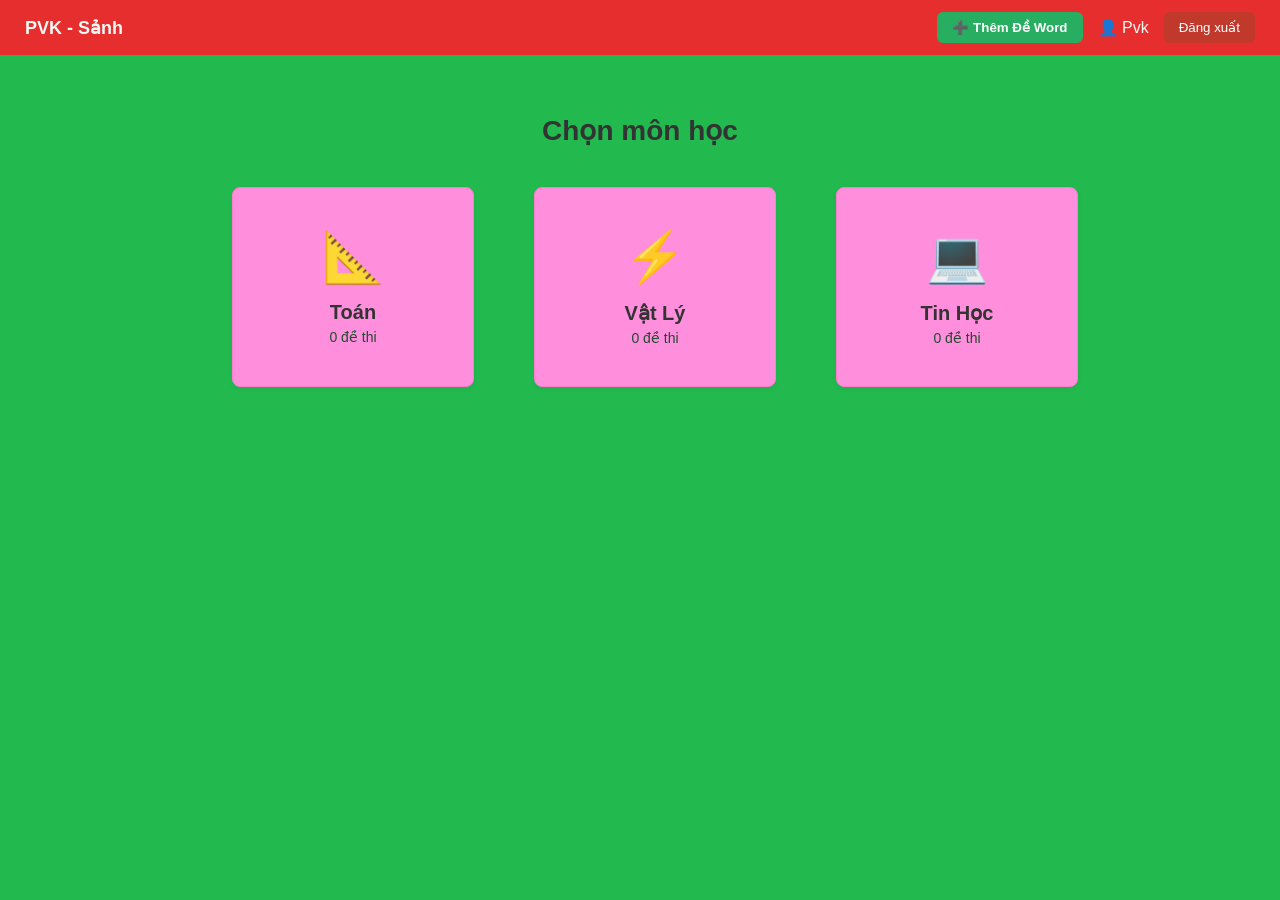
==== index.html @ a51feca7 "wedhuongdentuonglai" ====
<!DOCTYPE html>
<html lang="vi">
<head>
    <meta charset="UTF-8">
    <meta name="viewport" content="width=device-width, initial-scale=1.0">
    <title>Hệ Thống Luyện Đề - PVK</title>
    <link rel="stylesheet" href="style.css">
</head>
<body>
    <div class="snowflake">❄</div>
<div class="snowflake">❄</div>
<div class="snowflake">❄</div>
<div class="snowflake">❄</div>
<div class="snowflake">❄</div>
<div class="snowflake">❄</div>
<div class="snowflake">❄</div>
<div class="snowflake">❄</div>
<div class="snowflake">❄</div>
<div class="snowflake">❄</div>
<div class="snowflake">❄</div>
<div class="snowflake">❄</div>
<div class="snowflake">❄</div>
<div class="snowflake">❄</div>
<div class="snowflake">❄</div>
<div class="snowflake">❄</div>
<div class="snowflake">❄</div>
<div class="snowflake">❄</div>
<div class="snowflake">❄</div>
<div class="snowflake">❄</div>
<div class="snowflake">❄</div>
<div class="snowflake">❄</div>
<div class="snowflake">❄</div>
<div class="snowflake">❄</div>
<div class="snowflake">❄</div>
<div class="snowflake">❄</div>
<div class="snowflake">❄</div>
<div class="snowflake">❄</div>
<div class="snowflake">❄</div>
<div class="snowflake">❄</div>
<div class="snowflake">❄</div>
<div class="snowflake">❄</div>
<div class="snowflake">❄</div>
<div class="snowflake">❄</div>
<div class="snowflake">❄</div>
<div class="snowflake">❄</div>

    <!-- Thanh Menu Trên Cùng (Navbar) -->
    <div class="thanh-menu">
        <div class="logo">PVK - Sảnh</div>
        <div class="nhom-nut">
            <button class="nut-them-de">➕ Thêm Đề Word</button>
            <div class="user-info">👤 Pvk</div>
            <button class="nut-dang-xuat">Đăng xuất</button>
        </div>
    </div>

    <!-- Nội dung chính phía dưới -->
    <div class="noi-dung-chinh">
        <h1 class="tieu-de">Chọn môn học</h1>

        <div class="danh-sach-mon">
            <!-- Ô Môn Toán -->
             <a href="thithu.html" style="text-decoration: none; color: inherit;"></a>
            <div class="the-mon-hoc">
                
                <div class="icon">📐</div>
                <h2 class="ten-mon">Toán</h2>
                <p class="so-de">0 đề thi</p>
            </div>
            </a>

            <!-- Ô Môn Vật Lý -->
             <a href="thithu.html" style="text-decoration: none; color: inherit;"></a>
            <div class="the-mon-hoc">
                <div class="icon">⚡</div>
                <h2 class="ten-mon">Vật Lý</h2>
                <p class="so-de">0 đề thi</p>
            </div>
            </a>
            <!-- Ô Môn Tin Học -->
             <a href="thithu.html" style="text-decoration: none; color: inherit;"></a>
            <div class="the-mon-hoc">
                <div class="icon">💻</div>
                <h2 class="ten-mon">Tin Học</h2>
                <p class="so-de">0 đề thi</p>
            </div>
        </div>
    </div>

</body>
</html>
---- style.css ----
/* Định dạng cơ bản cho toàn trang */
body {
    font-family: Arial, sans-serif;
    background-color: #22b94f;
    margin: 0;
    padding: 0;
}

/* 1. Trang trí Thanh Menu Màu Hồng */
.thanh-menu {
    background-color: #e72e2e; /* Màu hồng đậm giống ảnh mẫu */
    color: rgb(242, 248, 244);
    display: flex;
    justify-content: space-between;
    align-items: center;
    padding: 12px 25px;
}

.logo {
    font-size: 18px;
    font-weight: bold;
}

.nhom-nut {
    display: flex;
    align-items: center;
    gap: 15px;
}

/* Nút Thêm Đề Word Màu Xanh Lá */
.nut-them-de {
    background-color: #27ae60;
    color: white;
    border: none;
    padding: 8px 15px;
    border-radius: 6px;
    cursor: pointer;
    font-weight: bold;
}

/* Nút Đăng Xuất Màu Đỏ Đậm */
.nut-dang-xuat {
    background-color: #c0392b;
    color: white;
    border: none;
    padding: 8px 15px;
    border-radius: 6px;
    cursor: pointer;
}

/* 2. Phần nội dung các môn học */
.noi-dung-chinh {
    display: flex;
    flex-direction: column;
    align-items: center;
    padding: 40px 20px;
}

.tieu-de {
    color: #333;
    font-size: 28px;
    margin-bottom: 40px;
}

/* Xếp các ô môn học nằm NGANG hàng nhau */
.danh-sach-mon {
    display: flex;
    flex-direction: row; /* Hàng ngang */
    justify-content: center;
    gap: 30px;
    width: 100%;
    max-width: 1000px;
}

/* Định dạng từng ô vuông môn học */
.the-mon-hoc {
    background-color: rgb(255, 142, 221);
    border: 1px solid #fd7ccc;
    border-radius: 8px;
    padding: 40px;
    width: 160px;
    text-align: center;
    box-shadow: 0 2px 5px rgba(0,0,0,0.05);
    cursor: pointer;
    transition: transform 0.2s;
}

.the-mon-hoc:hover {
    transform: translateY(-3px);
}

.icon {
    font-size: 50px;
    margin-bottom: 15px;
}

.ten-mon {
    font-size: 20px;
    color: #333;
    margin: 0 0 5px 0;
}

.so-de {
    color: #20492e;
    font-size: 14px;
    margin: 0;
}
/* --- PHẦN TRANG TRÍ FORM ĐĂNG NHẬP --- */
.hop-dang-nhap {
    background-color: white;
    padding: 40px 30px;
    border-radius: 20px; /* Bo góc tròn sâu giống ảnh mẫu */
    box-shadow: 0 10px 25px rgba(0, 0, 0, 0.1);
    width: 100%;
    max-width: 400px;
    margin: 80px auto;
    text-align: center;
}

.tieu-de-form {
    color: #1a252f;
    font-size: 26px;
    margin-bottom: 25px;
}

.nhom-tab {
    display: flex;
    background-color: #f077e0;
    padding: 5px;
    border-radius: 8px;
    margin-bottom: 25px;
}

.tab-btn {
    flex: 1;
    border: none;
    padding: 10px;
    border-radius: 6px;
    background: none;
    cursor: pointer;
    font-weight: bold;
    color: #4e83d3;
}

/* Nút Đăng nhập đang được chọn màu xanh dương */
.tab-btn.active {
    background-color: #2563eb;
    color: white;
}

.form-group {
    text-align: left;
    margin-bottom: 18px;
}

.form-group label {
    display: block;
    font-weight: bold;
    margin-bottom: 8px;
    color: #2d3748;
}

.form-group input {
    width: 100%;
    padding: 12px;
    border: 1px solid #cbd5e1;
    border-radius: 8px;
    box-sizing: border-box;
    font-size: 16px;
}

.nut-xac-nhan {
    width: 100%;
    background-color: #2563eb; /* Màu xanh chuẩn ảnh mẫu */
    color: white;
    border: none;
    padding: 14px;
    border-radius: 8px;
    font-size: 16px;
    font-weight: bold;
    cursor: pointer;
    margin-top: 10px;
}

.bao-loi {
    color: #161ae2; /* Màu đỏ báo lỗi */
    font-weight: bold;
    margin-top: 15px;
    font-size: 15px;
}
/* --- 4. TRANG LÀM BÀI THI (THI) --- */
.thanh-trang-thai { 
    width: 100%; 
    max-width: 1200px; 
    margin: 10px auto; 
    display: flex; 
    justify-content: space-between; 
    align-items: center; 
    background-color: #1e293b; 
    color: white; 
    padding: 15px 20px; 
    border-radius: 8px; 
    box-sizing: border-box; 
}

.dong-ho { 
    font-size: 18px; 
    font-weight: bold; 
    color: #f59e0b; /* Màu vàng nổi bật của đồng hồ */
}

.ket-qua-cham { 
    font-size: 18px; 
    font-weight: bold; 
    background-color: #10b981; /* Màu xanh lá cây báo kết quả */
    padding: 8px 15px; 
    border-radius: 6px; 
}

.giao-dien-thi { 
    display: flex; 
    max-width: 1200px; 
    margin: 20px auto; 
    gap: 20px; 
    padding: 10px; 
}

/* Cột danh sách số câu hỏi bên trái */
.cot-cau-hoi { 
    width: 250px; 
    background-color: white; 
    padding: 20px; 
    border-radius: 12px; 
    box-shadow: 0 4px 6px rgba(0,0,0,0.05); 
}

.cac-o-so { 
    display: grid; 
    grid-template-columns: repeat(4, 1fr); 
    gap: 10px; 
    margin-top: 15px; 
}

.o-so { 
    padding: 10px; 
    border: 1px solid #cbd5e1; 
    background-color: white; 
    border-radius: 6px; 
    cursor: pointer; 
    font-weight: bold; 
}

.o-so.active { 
    border: 2px solid #2563eb; /* Ô câu hỏi đang làm sẽ có viền xanh */
}

/* Cột nội dung câu hỏi bên phải */
.cot-noi-dung { 
    flex: 1; 
    display: flex; 
    flex-direction: column; 
    gap: 20px; 
}

.khung-cau-hoi { 
    background-color: white; 
    padding: 25px; 
    border-radius: 12px; 
    box-shadow: 0 4px 6px rgba(0,0,0,0.05); 
}

.dang-cau { 
    color: #805ad5; /* Chữ màu tím hiển thị dạng câu hỏi */
    font-weight: bold; 
    font-size: 14px; 
    margin-top: 0; 
}

.de-bai { 
    font-size: 18px; 
    line-height: 1.6; 
}

.cac-phuong-an label { 
    display: block; 
    padding: 10px; 
    background-color: #f8fafc; 
    margin-top: 8px; 
    border-radius: 6px; 
    cursor: pointer; 
}

/* Ô nhập chữ cho câu hỏi trả lời ngắn */
.o-tra-loi-ngan input { 
    width: 100%; 
    padding: 12px; 
    border: 1px solid #cbd5e1; 
    border-radius: 6px; 
    font-size: 16px; 
}

.nut-nop-bai { 
    background-color: #e715c4; /* Nút nộp bài màu hồng */
    color: white; 
    border: none; 
    padding: 15px; 
    font-size: 18px; 
    font-weight: bold; 
    border-radius: 8px; 
    cursor: pointer; 
}
/* Giữ cố định bảng số câu hỏi bên trái khi cuộn chuột làm bài */
.cot-cau-hoi {
    position: sticky;
    top: 20px;
    height: fit-content;
}
/* Định hình hạt tuyết */
.snowflake {
  color: #fff;
  font-size: 1.5em;
  font-family: Arial, sans-serif;
  text-shadow: 0 0 5px rgba(0,0,0,0.1);
  position: fixed;
  top: -10%;
  z-index: 9999;
  user-select: none;
  cursor: default;
  animation-name: snowflakes-fall, snowflakes-shake;
  animation-duration: 10s, 3s;
  animation-timing-function: linear, ease-in-out;
  animation-iteration-count: infinite, infinite;
  animation-play-state: running, running;
}

/* Chia thời gian rơi khác nhau cho từng hạt tự nhiên hơn */
.snowflake:nth-of-type(1) { left: 10%; animation-delay: 0s, 0s; }
.snowflake:nth-of-type(2) { left: 30%; animation-delay: 1s, 1s; }
.snowflake:nth-of-type(3) { left: 50%; animation-delay: 0s, 2s; }
.snowflake:nth-of-type(4) { left: 70%; animation-delay: 2s, 1.5s; }
.snowflake:nth-of-type(5) { left: 85%; animation-delay: 2s, 3s; }
.snowflake:nth-of-type(6) { left: 95%; animation-delay: 3s, 2s; }
.snowflake:nth-of-type(7) { left: 50%; animation-delay: 3s, 2.5s; }
.snowflake:nth-of-type(8) { left: 58%; animation-delay: 6s, 0.2s; }
.snowflake:nth-of-type(9) { left: 65%; animation-delay: 1.8s, 1.2s; }
.snowflake:nth-of-type(10) { left: 73%; animation-delay: 4.5s, 3s; }
.snowflake:nth-of-type(11) { left: 80%; animation-delay: 0.2s, 0.8s; }
.snowflake:nth-of-type(12) { left: 87%; animation-delay: 2.8s, 1.7s; }
.snowflake:nth-of-type(13) { left: 93%; animation-delay: 5s, 2.2s; }
.snowflake:nth-of-type(14) { left: 15%; animation-delay: 3.5s, 0.5s; }
.snowflake:nth-of-type(15) { left: 60%; animation-delay: 0.5s, 2.7s; }
.snowflake:nth-of-type(7) { left: 50%; animation-delay: 3s, 2.5s; }
.snowflake:nth-of-type(8) { left: 58%; animation-delay: 6s, 0.2s; }
.snowflake:nth-of-type(9) { left: 65%; animation-delay: 1.8s, 1.2s; }
.snowflake:nth-of-type(10) { left: 73%; animation-delay: 4.5s, 3s; }
.snowflake:nth-of-type(11) { left: 80%; animation-delay: 0.2s, 0.8s; }
.snowflake:nth-of-type(12) { left: 87%; animation-delay: 2.8s, 1.7s; }
.snowflake:nth-of-type(13) { left: 93%; animation-delay: 5s, 2.2s; }
.snowflake:nth-of-type(14) { left: 15%; animation-delay: 3.5s, 0.5s; }
.snowflake:nth-of-type(15) { left: 60%; animation-delay: 0.5s, 2.7s; }

/* Hiệu ứng rơi từ trên xuống */
@keyframes snowflakes-fall {
  0% { top: -10%; }
  100% { top: 100%; }
}

/* Hiệu ứng lắc lư qua lại khi rơi */
@keyframes snowflakes-shake {
  0%, 100% { transform: translateX(0); }
  50% { transform: translateX(50px); }
}
/* Khung bọc toàn bộ đề thi */
.exam-container {
    max-width: 800px;
    margin: 30px auto;
    padding: 20px;
    background: #ffffff;
    border-radius: 8px;
    box-shadow: 0 4px 10px rgba(0,0,0,0.1);
    font-family: 'Segoe UI', Tahoma, Geneva, Verdana, sans-serif;
}

/* Từng khối câu hỏi */
.question-block {
    margin-bottom: 25px;
    padding-bottom: 15px;
    border-bottom: 1px dashed #eee;
}

.question-title {
    font-weight: 600;
    color: #333;
    margin-bottom: 12px;
}

/* Nhóm đáp án */
.options-group {
    display: flex;
    flex-direction: column;
    gap: 10px;
}

/* Để đáp án Đúng/Sai nằm ngang cạnh nhau */
.options-group.row-layout {
    flex-direction: row;
    gap: 30px;
}

/* Từng dòng chọn đáp án */
.option-item, .option-item-tf {
    display: flex;
    align-items: center;
    gap: 8px;
    cursor: pointer;
    padding: 6px 10px;
    border-radius: 4px;
    transition: background 0.2s;
}

.option-item:hover {
    background-color: #f5f5f5;
}

/* Ô nhập câu trả lời ngắn */
.short-input {
    width: 100%;
    max-width: 300px;
    padding: 10px;
    border: 1px solid #cbd5e1;
    border-radius: 6px;
    font-size: 14px;
}

/* Căn giữa khu vực nút nộp bài */
.submit-zone {
    text-align: center;
    margin-top: 30px;
}
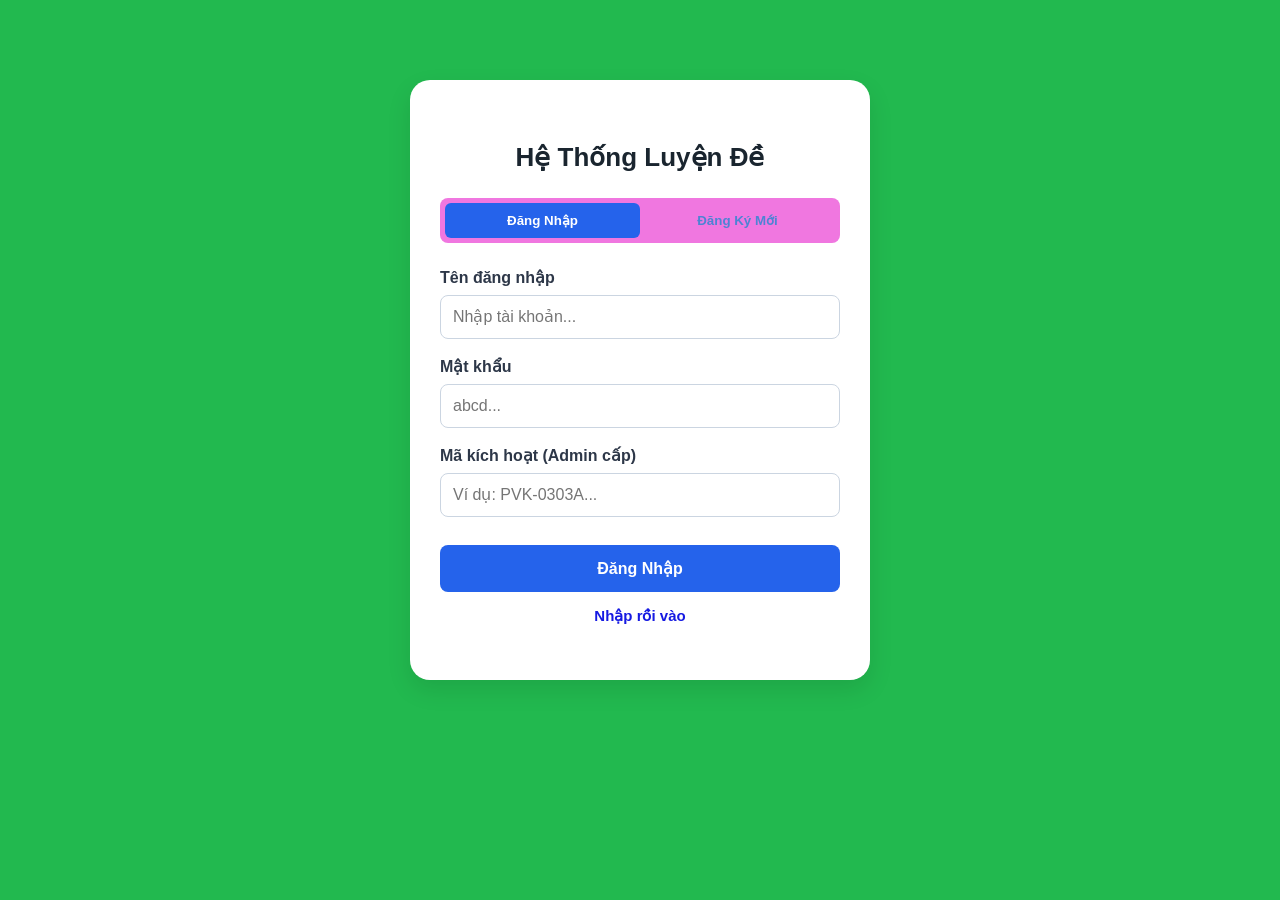
==== commit a6edb2b8: "tuonglai" ====
--- a/index.html
+++ b/index.html
@@ -3,88 +3,60 @@
 <head>
     <meta charset="UTF-8">
     <meta name="viewport" content="width=device-width, initial-scale=1.0">
-    <title>Hệ Thống Luyện Đề - PVK</title>
+    <title>Đăng Nhập - Hệ Thống Luyện Đề</title>
     <link rel="stylesheet" href="style.css">
 </head>
 <body>
-    <div class="snowflake">❄</div>
-<div class="snowflake">❄</div>
-<div class="snowflake">❄</div>
-<div class="snowflake">❄</div>
-<div class="snowflake">❄</div>
-<div class="snowflake">❄</div>
-<div class="snowflake">❄</div>
-<div class="snowflake">❄</div>
-<div class="snowflake">❄</div>
-<div class="snowflake">❄</div>
-<div class="snowflake">❄</div>
-<div class="snowflake">❄</div>
-<div class="snowflake">❄</div>
-<div class="snowflake">❄</div>
-<div class="snowflake">❄</div>
-<div class="snowflake">❄</div>
-<div class="snowflake">❄</div>
-<div class="snowflake">❄</div>
-<div class="snowflake">❄</div>
-<div class="snowflake">❄</div>
-<div class="snowflake">❄</div>
-<div class="snowflake">❄</div>
-<div class="snowflake">❄</div>
-<div class="snowflake">❄</div>
-<div class="snowflake">❄</div>
-<div class="snowflake">❄</div>
-<div class="snowflake">❄</div>
-<div class="snowflake">❄</div>
-<div class="snowflake">❄</div>
-<div class="snowflake">❄</div>
-<div class="snowflake">❄</div>
-<div class="snowflake">❄</div>
-<div class="snowflake">❄</div>
-<div class="snowflake">❄</div>
-<div class="snowflake">❄</div>
-<div class="snowflake">❄</div>
+    <div class="snowflake">❤️</div>
+<div class="snowflake">🐑</div>
+<div class="snowflake">🐑</div>
+<div class="snowflake">❤️</div>
+<div class="snowflake">🌹</div>
+<div class="snowflake">🐑</div>
+<div class="snowflake">🌹</div>
+<div class="snowflake">❤️</div>
+<div class="snowflake">🌹</div>
+<div class="snowflake">🐑</div>
+<div class="snowflake">🌹</div>
+<div class="snowflake">🌹</div>
+<div class="snowflake">🐑</div>
+<div class="snowflake">🐑</div>
+<div class="snowflake">🌹</div>
 
-    <!-- Thanh Menu Trên Cùng (Navbar) -->
-    <div class="thanh-menu">
-        <div class="logo">PVK - Sảnh</div>
-        <div class="nhom-nut">
-            <button class="nut-them-de">➕ Thêm Đề Word</button>
-            <div class="user-info">👤 Pvk</div>
-            <button class="nut-dang-xuat">Đăng xuất</button>
+    <!-- Khung hộp màu trắng ở giữa màn hình -->
+    <div class="hop-dang-nhap">
+        
+        <h2 class="tieu-de-form">Hệ Thống Luyện Đề</h2>
+
+        <!-- Nhóm 2 nút chuyển đổi Đăng nhập / Đăng ký -->
+        <div class="nhom-tab">
+            <button class="tab-btn active">Đăng Nhập</button>
+            <button class="tab-btn">Đăng Ký Mới</button>
         </div>
-    </div>
 
-    <!-- Nội dung chính phía dưới -->
-    <div class="noi-dung-chinh">
-        <h1 class="tieu-de">Chọn môn học</h1>
+        <!-- Các ô nhập thông tin -->
+        <div class="form-group">
+            <label>Tên đăng nhập</label>
+            <input type="text" placeholder="Nhập tài khoản...">
+        </div>
 
-        <div class="danh-sach-mon">
-            <!-- Ô Môn Toán -->
-             <a href="thithu.html" style="text-decoration: none; color: inherit;"></a>
-            <div class="the-mon-hoc">
-                
-                <div class="icon">📐</div>
-                <h2 class="ten-mon">Toán</h2>
-                <p class="so-de">0 đề thi</p>
-            </div>
-            </a>
+        <div class="form-group">
+            <label>Mật khẩu</label>
+            <input type="password" placeholder="abcd...">
+        </div>
 
-            <!-- Ô Môn Vật Lý -->
-             <a href="thithu.html" style="text-decoration: none; color: inherit;"></a>
-            <div class="the-mon-hoc">
-                <div class="icon">⚡</div>
-                <h2 class="ten-mon">Vật Lý</h2>
-                <p class="so-de">0 đề thi</p>
-            </div>
-            </a>
-            <!-- Ô Môn Tin Học -->
-             <a href="thithu.html" style="text-decoration: none; color: inherit;"></a>
-            <div class="the-mon-hoc">
-                <div class="icon">💻</div>
-                <h2 class="ten-mon">Tin Học</h2>
-                <p class="so-de">0 đề thi</p>
-            </div>
+        <!-- Ô nhập mã đăng ký độc quyền từ Admin -->
+        <div class="form-group">
+            <label>Mã kích hoạt (Admin cấp)</label>
+            <input type="text" placeholder="Ví dụ: PVK-0303A...">
         </div>
+
+        <!-- Nút bấm chính -->
+        <button class="nut-xac-nhan">Đăng Nhập</button>
+
+        <!-- Dòng chữ báo lỗi màu đỏ giống ảnh mẫu -->
+        <p class="bao-loi">Nhập rồi vào</p>
+
     </div>
 
 </body>
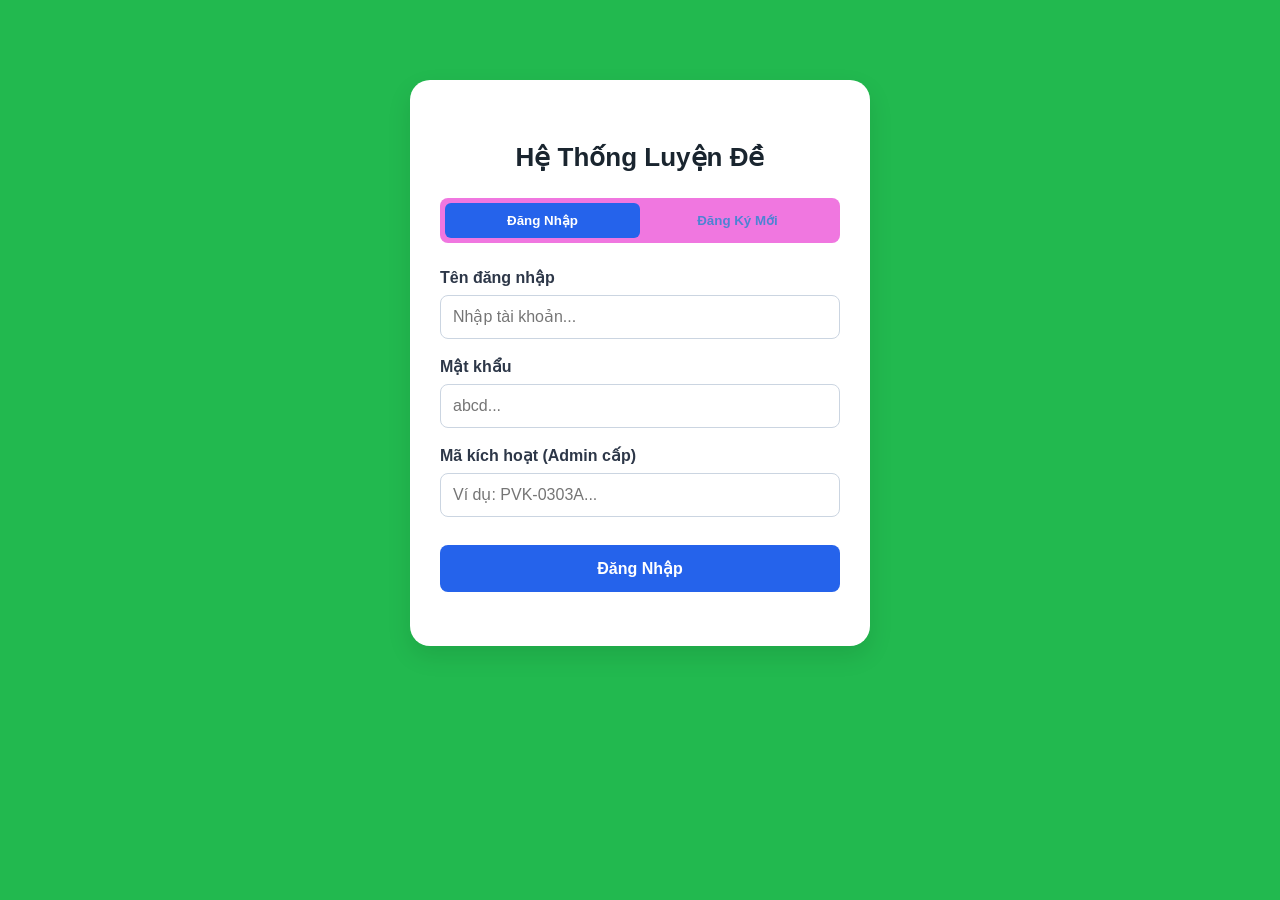
==== commit 3c0583e0: "Update index.html" ====
--- a/index.html
+++ b/index.html
@@ -5,23 +5,32 @@
     <meta name="viewport" content="width=device-width, initial-scale=1.0">
     <title>Đăng Nhập - Hệ Thống Luyện Đề</title>
     <link rel="stylesheet" href="style.css">
+    <style>
+        /* Thêm chút CSS hiển thị lỗi cho sinh động */
+        .bao-loi {
+            color: red;
+            font-size: 14px;
+            margin-top: 10px;
+            text-align: center;
+        }
+    </style>
 </head>
 <body>
     <div class="snowflake">❤️</div>
-<div class="snowflake">🐑</div>
-<div class="snowflake">🐑</div>
-<div class="snowflake">❤️</div>
-<div class="snowflake">🌹</div>
-<div class="snowflake">🐑</div>
-<div class="snowflake">🌹</div>
-<div class="snowflake">❤️</div>
-<div class="snowflake">🌹</div>
-<div class="snowflake">🐑</div>
-<div class="snowflake">🌹</div>
-<div class="snowflake">🌹</div>
-<div class="snowflake">🐑</div>
-<div class="snowflake">🐑</div>
-<div class="snowflake">🌹</div>
+    <div class="snowflake">🐑</div>
+    <div class="snowflake">🐑</div>
+    <div class="snowflake">❤️</div>
+    <div class="snowflake">🌹</div>
+    <div class="snowflake">🐑</div>
+    <div class="snowflake">🌹</div>
+    <div class="snowflake">❤️</div>
+    <div class="snowflake">🌹</div>
+    <div class="snowflake">🐑</div>
+    <div class="snowflake">🌹</div>
+    <div class="snowflake">🌹</div>
+    <div class="snowflake">🐑</div>
+    <div class="snowflake">🐑</div>
+    <div class="snowflake">🌹</div>
 
     <!-- Khung hộp màu trắng ở giữa màn hình -->
     <div class="hop-dang-nhap">
@@ -30,34 +39,71 @@
 
         <!-- Nhóm 2 nút chuyển đổi Đăng nhập / Đăng ký -->
         <div class="nhom-tab">
-            <button class="tab-btn active">Đăng Nhập</button>
-            <button class="tab-btn">Đăng Ký Mới</button>
+            <button class="tab-btn active" type="button">Đăng Nhập</button>
+            <button class="tab-btn" type="button">Đăng Ký Mới</button>
         </div>
 
         <!-- Các ô nhập thông tin -->
         <div class="form-group">
             <label>Tên đăng nhập</label>
-            <input type="text" placeholder="Nhập tài khoản...">
+            <input type="text" id="username" placeholder="Nhập tài khoản...">
         </div>
 
         <div class="form-group">
             <label>Mật khẩu</label>
-            <input type="password" placeholder="abcd...">
+            <input type="password" id="password" placeholder="abcd...">
         </div>
 
         <!-- Ô nhập mã đăng ký độc quyền từ Admin -->
         <div class="form-group">
             <label>Mã kích hoạt (Admin cấp)</label>
-            <input type="text" placeholder="Ví dụ: PVK-0303A...">
+            <input type="text" id="admin-code" placeholder="Ví dụ: PVK-0303A...">
         </div>
 
         <!-- Nút bấm chính -->
-        <button class="nut-xac-nhan">Đăng Nhập</button>
+        <button class="nut-xac-nhan" id="login-btn" type="button">Đăng Nhập</button>
 
-        <!-- Dòng chữ báo lỗi màu đỏ giống ảnh mẫu -->
-        <p class="bao-loi">Nhập rồi vào</p>
+        <!-- Dòng chữ báo lỗi màu đỏ -->
+        <p class="bao-loi" id="error-msg"></p>
 
     </div>
 
+    <!-- Đoạn mã JavaScript xử lý kiểm tra mã -->
+    <script>
+        // Danh sách các mã kích hoạt do Admin cấp (Bạn có thể thêm các mã khác vào đây tùy ý)
+        const validAdminCodes = ["PVK-0303A", "ADMIN2026", "VIP999"];
+
+        document.getElementById("login-btn").addEventListener("click", function() {
+            const user = document.getElementById("username").value.trim();
+            const pass = document.getElementById("password").value.trim();
+            const code = document.getElementById("admin-code").value.trim();
+            const errorMsg = document.getElementById("error-msg");
+
+            // Kiểm tra xem đã nhập đủ thông tin chưa
+            if (user === "" || pass === "") {
+                errorMsg.textContent = "Vui lòng nhập đầy đủ tài khoản và mật khẩu!";
+                return;
+            }
+
+            if (code === "") {
+                errorMsg.textContent = "Vui lòng nhập mã kích hoạt do Admin cấp!";
+                return;
+            }
+
+            // Kiểm tra xem mã admin có khớp không
+            if (validAdminCodes.includes(code)) {
+                errorMsg.style.color = "green";
+                errorMsg.textContent = "Đăng nhập thành công! Đang chuyển hướng...";
+                
+                // Chuyển sang trang chọn môn học (home.html) sau 1 giây
+                setTimeout(function() {
+                    window.location.href = "home.html";
+                }, 1000);
+            } else {
+                errorMsg.style.color = "red";
+                errorMsg.textContent = "Mã kích hoạt không đúng hoặc chưa được cấp!";
+            }
+        });
+    </script>
 </body>
 </html>
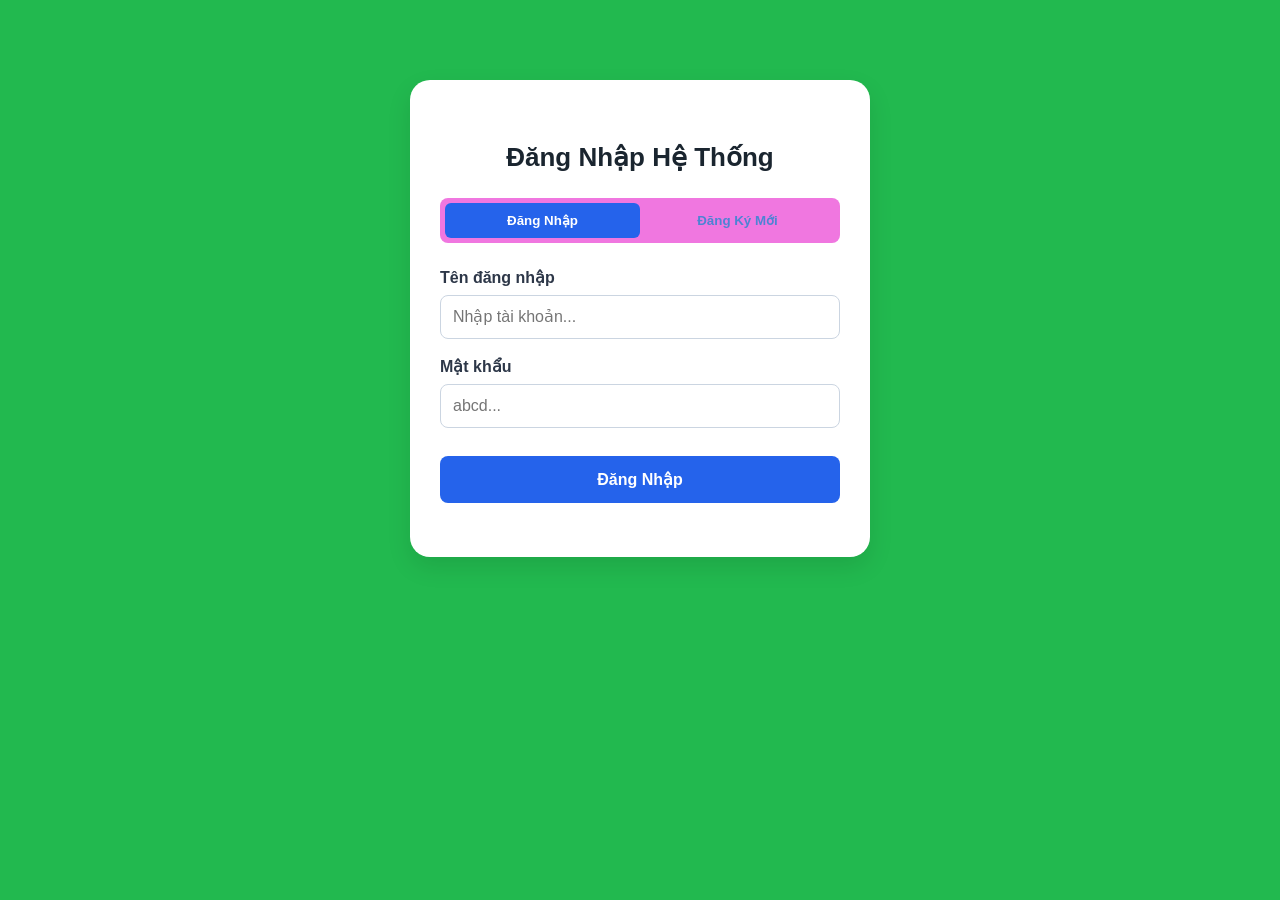
==== commit 7b2342b1: "Update index.html" ====
--- a/index.html
+++ b/index.html
@@ -3,15 +3,18 @@
 <head>
     <meta charset="UTF-8">
     <meta name="viewport" content="width=device-width, initial-scale=1.0">
-    <title>Đăng Nhập - Hệ Thống Luyện Đề</title>
+    <title>Hệ Thống Luyện Đề</title>
     <link rel="stylesheet" href="style.css">
     <style>
-        /* Thêm chút CSS hiển thị lỗi cho sinh động */
         .bao-loi {
             color: red;
             font-size: 14px;
             margin-top: 10px;
             text-align: center;
+        }
+        /* Ẩn hiện ô mã kích hoạt theo tab */
+        .hidden {
+            display: none;
         }
     </style>
 </head>
@@ -35,12 +38,12 @@
     <!-- Khung hộp màu trắng ở giữa màn hình -->
     <div class="hop-dang-nhap">
         
-        <h2 class="tieu-de-form">Hệ Thống Luyện Đề</h2>
+        <h2 class="tieu-de-form" id="form-title">Đăng Nhập Hệ Thống</h2>
 
         <!-- Nhóm 2 nút chuyển đổi Đăng nhập / Đăng ký -->
         <div class="nhom-tab">
-            <button class="tab-btn active" type="button">Đăng Nhập</button>
-            <button class="tab-btn" type="button">Đăng Ký Mới</button>
+            <button class="tab-btn active" id="tab-login" type="button">Đăng Nhập</button>
+            <button class="tab-btn" id="tab-register" type="button">Đăng Ký Mới</button>
         </div>
 
         <!-- Các ô nhập thông tin -->
@@ -54,54 +57,93 @@
             <input type="password" id="password" placeholder="abcd...">
         </div>
 
-        <!-- Ô nhập mã đăng ký độc quyền từ Admin -->
-        <div class="form-group">
+        <!-- Ô nhập mã đăng ký độc quyền từ Admin (Mặc định ẩn ở tab Đăng Nhập) -->
+        <div class="form-group hidden" id="group-admin-code">
             <label>Mã kích hoạt (Admin cấp)</label>
             <input type="text" id="admin-code" placeholder="Ví dụ: PVK-0303A...">
         </div>
 
         <!-- Nút bấm chính -->
-        <button class="nut-xac-nhan" id="login-btn" type="button">Đăng Nhập</button>
+        <button class="nut-xac-nhan" id="submit-btn" type="button">Đăng Nhập</button>
 
-        <!-- Dòng chữ báo lỗi màu đỏ -->
+        <!-- Dòng chữ báo lỗi/thông báo -->
         <p class="bao-loi" id="error-msg"></p>
 
     </div>
 
-    <!-- Đoạn mã JavaScript xử lý kiểm tra mã -->
+    <!-- Đoạn mã JavaScript xử lý chuyển tab và xác thực -->
     <script>
-        // Danh sách các mã kích hoạt do Admin cấp (Bạn có thể thêm các mã khác vào đây tùy ý)
+        const tabLogin = document.getElementById("tab-login");
+        const tabRegister = document.getElementById("tab-register");
+        const groupAdminCode = document.getElementById("group-admin-code");
+        const formTitle = document.getElementById("form-title");
+        const submitBtn = document.getElementById("submit-btn");
+        const errorMsg = document.getElementById("error-msg");
+
+        let isLoginMode = true; // Biến kiểm tra đang ở chế độ Đăng nhập hay Đăng ký
+
+        // Khi bấm nút Đăng Nhập trên thanh tab
+        tabLogin.addEventListener("click", function() {
+            isLoginMode = true;
+            tabLogin.classList.add("active");
+            tabRegister.classList.remove("active");
+            groupAdminCode.classList.add("hidden"); // Ẩn ô mã kích hoạt
+            formTitle.textContent = "Đăng Nhập Hệ Thống";
+            submitBtn.textContent = "Đăng Nhập";
+            errorMsg.textContent = "";
+        });
+
+        // Khi bấm nút Đăng Ký Mới trên thanh tab
+        tabRegister.addEventListener("click", function() {
+            isLoginMode = false;
+            tabRegister.classList.add("active");
+            tabLogin.classList.remove("active");
+            groupAdminCode.classList.remove("hidden"); // Hiện ô mã kích hoạt
+            formTitle.textContent = "Đăng Ký Tài Khoản Mới";
+            submitBtn.textContent = "Đăng Ký";
+            errorMsg.textContent = "";
+        });
+
+        // Danh sách mã admin hợp lệ
         const validAdminCodes = ["PVK-0303A", "ADMIN2026", "VIP999"];
 
-        document.getElementById("login-btn").addEventListener("click", function() {
+        // Xử lý khi bấm nút xác nhận dưới cùng
+        submitBtn.addEventListener("click", function() {
             const user = document.getElementById("username").value.trim();
             const pass = document.getElementById("password").value.trim();
-            const code = document.getElementById("admin-code").value.trim();
-            const errorMsg = document.getElementById("error-msg");
 
-            // Kiểm tra xem đã nhập đủ thông tin chưa
             if (user === "" || pass === "") {
+                errorMsg.style.color = "red";
                 errorMsg.textContent = "Vui lòng nhập đầy đủ tài khoản và mật khẩu!";
                 return;
             }
 
-            if (code === "") {
-                errorMsg.textContent = "Vui lòng nhập mã kích hoạt do Admin cấp!";
-                return;
-            }
-
-            // Kiểm tra xem mã admin có khớp không
-            if (validAdminCodes.includes(code)) {
+            if (isLoginMode) {
+                // Xử lý logic Đăng Nhập
                 errorMsg.style.color = "green";
                 errorMsg.textContent = "Đăng nhập thành công! Đang chuyển hướng...";
-                
-                // Chuyển sang trang chọn môn học (home.html) sau 1 giây
                 setTimeout(function() {
                     window.location.href = "home.html";
                 }, 1000);
             } else {
-                errorMsg.style.color = "red";
-                errorMsg.textContent = "Mã kích hoạt không đúng hoặc chưa được cấp!";
+                // Xử lý logic Đăng Ký (Phải kiểm tra mã admin)
+                const code = document.getElementById("admin-code").value.trim();
+                if (code === "") {
+                    errorMsg.style.color = "red";
+                    errorMsg.textContent = "Vui lòng nhập mã kích hoạt do Admin cấp để đăng ký!";
+                    return;
+                }
+
+                if (validAdminCodes.includes(code)) {
+                    errorMsg.style.color = "green";
+                    errorMsg.textContent = "Đăng ký thành công! Đang chuyển vào trang chính...";
+                    setTimeout(function() {
+                        window.location.href = "home.html";
+                    }, 1000);
+                } else {
+                    errorMsg.style.color = "red";
+                    errorMsg.textContent = "Mã kích hoạt không chính xác!";
+                }
             }
         });
     </script>
